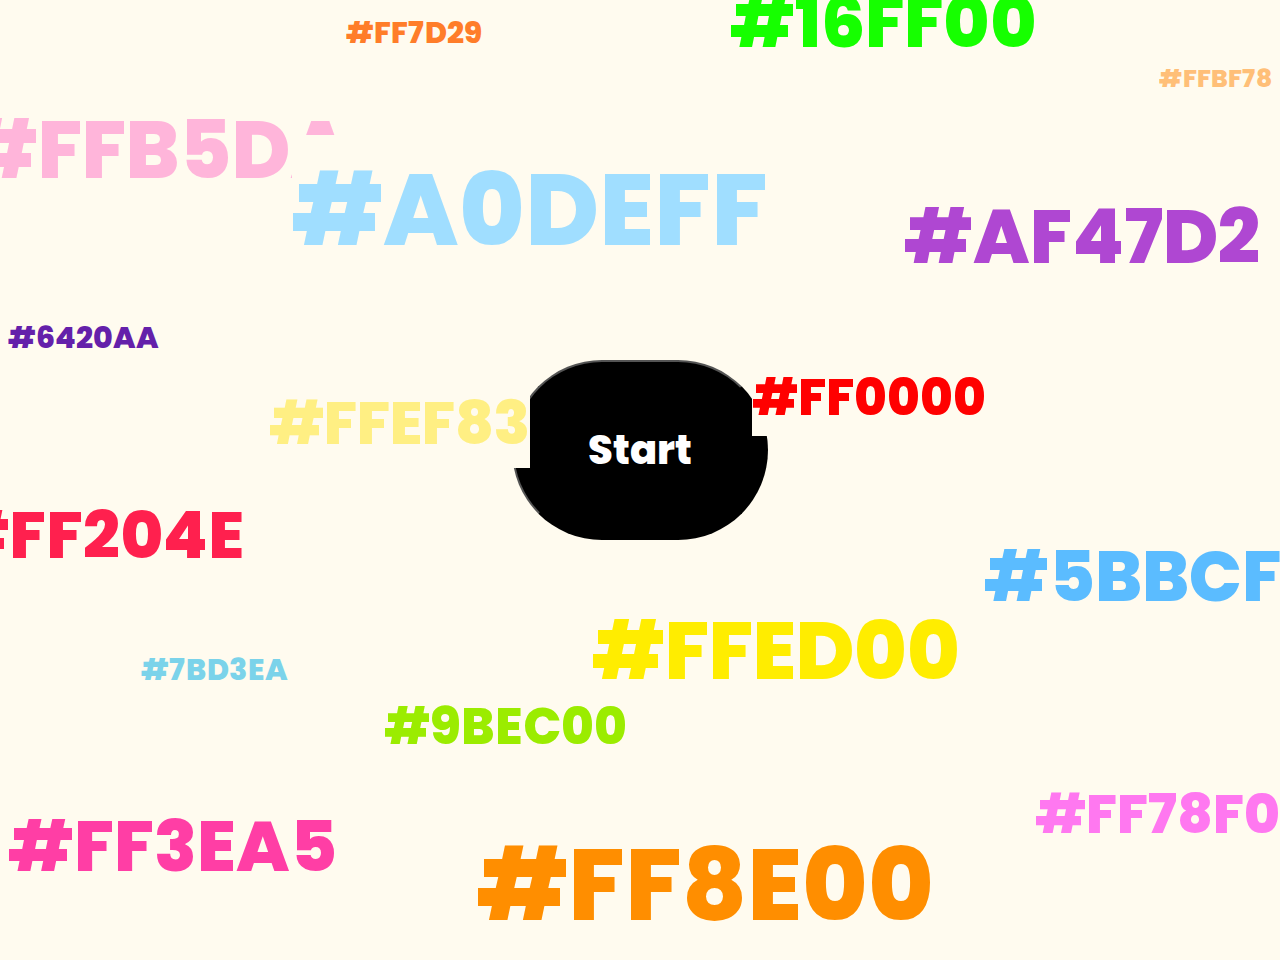
==== index.html @ 99029704 "animations added to the first page" ====
<!DOCTYPE html>
<html lang="en">
<head>
    <meta charset="UTF-8">
    <meta name="viewport" content="width=device-width, initial-scale=1.0">
    <title>Document</title>
    <link rel="stylesheet" href="style.css">
    <link rel="preconnect" href="https://fonts.googleapis.com">
    <link rel="preconnect" href="https://fonts.gstatic.com" crossorigin>
    <link href="https://fonts.googleapis.com/css2?family=Poppins:ital,wght@0,100;0,200;0,300;0,400;0,500;0,600;0,700;0,800;0,900;1,100;1,200;1,300;1,400;1,500;1,600;1,700;1,800;1,900&display=swap" rel="stylesheet"> 
    <link rel="stylesheet"href="https://cdnjs.cloudflare.com/ajax/libs/animate.css/4.1.1/animate.min.css"/>
</head>

<body>
    
    <button class="button" ><a href="index2.html">Start</a></button>

    <p class="animate__animated animate__bounceIn" style="color: #16FF00; margin: 0; position: absolute; left: 57%; top: -30px; bottom: 88%; font-size:70px;" >#16FF00</p>
    <p class="animate__animated animate__bounceIn" style="color: #FF7D29; margin: 0; position: absolute; left: 27%; top: 10px; font-size: 30px;">#FF7D29</p>
    <p class="animate__animated animate__bounceIn" style="color: #FFB5DA; margin: 0; position: absolute; top: 10%; font-size: 80px; left: -35px;">#FFB5DA</p>
    <p class="animate__animated animate__bounceIn" style="color: #FFBF78; margin: 0; position: absolute; top: 60px; right: 8px; font-size: 25px;">#FFBF78</p>
    <p class="animate__animated animate__bounceIn" style="color: #A0DEFF; margin: 0; position: absolute; top: 15%; right: 40%; font-size: 100px;">#A0DEFF</p>
    <p class="animate__animated animate__bounceIn" style="color: #AF47D2; margin: 0; position: absolute; top: 20%; right: 20px; font-size: 75px;">#AF47D2</p>
    <p class="animate__animated animate__bounceIn" style="color: #6420AA; margin: 0; position: absolute; top: 35%; font-size: 30px;">#6420AA</p>
    <p class="animate__animated animate__bounceIn" style="color: #FF0000; margin: 0; position: absolute; top: 40%; right: 23%; font-size: 50px;" >#FF0000</p>
    <p class="animate__animated animate__bounceIn" style="color: #FFEF83; margin: 0; position: absolute; top: 42%; left: 21%; font-size: 60px; ">#FFEF83</p>
    <p class="animate__animated animate__bounceIn" style="color: #FF204E; margin: 0; position: absolute; bottom: 35%; left: -50px; font-size: 65px;">#FF204E</p>
    <p class="animate__animated animate__bounceIn" style="color: #5BBCFF; margin: 0; position: absolute; bottom: 30%; right: -40px; font-size: 70px;">#5BBCFF</p>
    <p class="animate__animated animate__bounceIn" style="color: #FFED00; margin: 0; position: absolute; bottom: 21%; right: 25%; font-size: 80px;">#FFED00</p>
    <p class="animate__animated animate__bounceIn" style="color: #9BEC00; margin: 0; position: absolute; bottom: 15%; left: 30%; font-size: 50px;">#9BEC00</p>
    <p class="animate__animated animate__bounceIn" style="color: #7BD3EA; margin: 0; position: absolute; bottom: 23%; left: 11%; font-size: 30px;">#7BD3EA</p>
    <p class="animate__animated animate__bounceIn" style="color: #FF3EA5; margin: 0; position: absolute; bottom: 0%; font-size: 71px;">#FF3EA5</p>
    <p class="animate__animated animate__bounceIn" style="color: #FF8E00; margin: 0; position: absolute; bottom: -60px; right: 27%; font-size: 100px;">#FF8E00</p>
    <p class="animate__animated animate__bounceIn" style="color: #FF78F0; margin: 0; position: absolute; bottom: 5%; right: 0; font-size: 55px;">#FF78F0</p>
 



    


</body>
</html>
---- style.css ----
*{
    background-color: #FFFBEF;
    font-family: "Poppins", sans-serif;
    font-weight: 800;
    overflow: hidden;
}

.button{
    position: absolute;
    top: 50%;
    left: 50%;
    width: 20%;
    height: 20%;
    transform: translate(-50%, -50%) ;
    background-color: black;
    border-radius: 100px;
    cursor: pointer;
}

a{
    text-decoration: none;
    font-size: 40px;
    color: white;
    background: none;

}

.animate__animated.animate__bounceIn {
    --animate-duration: 2s;
  }
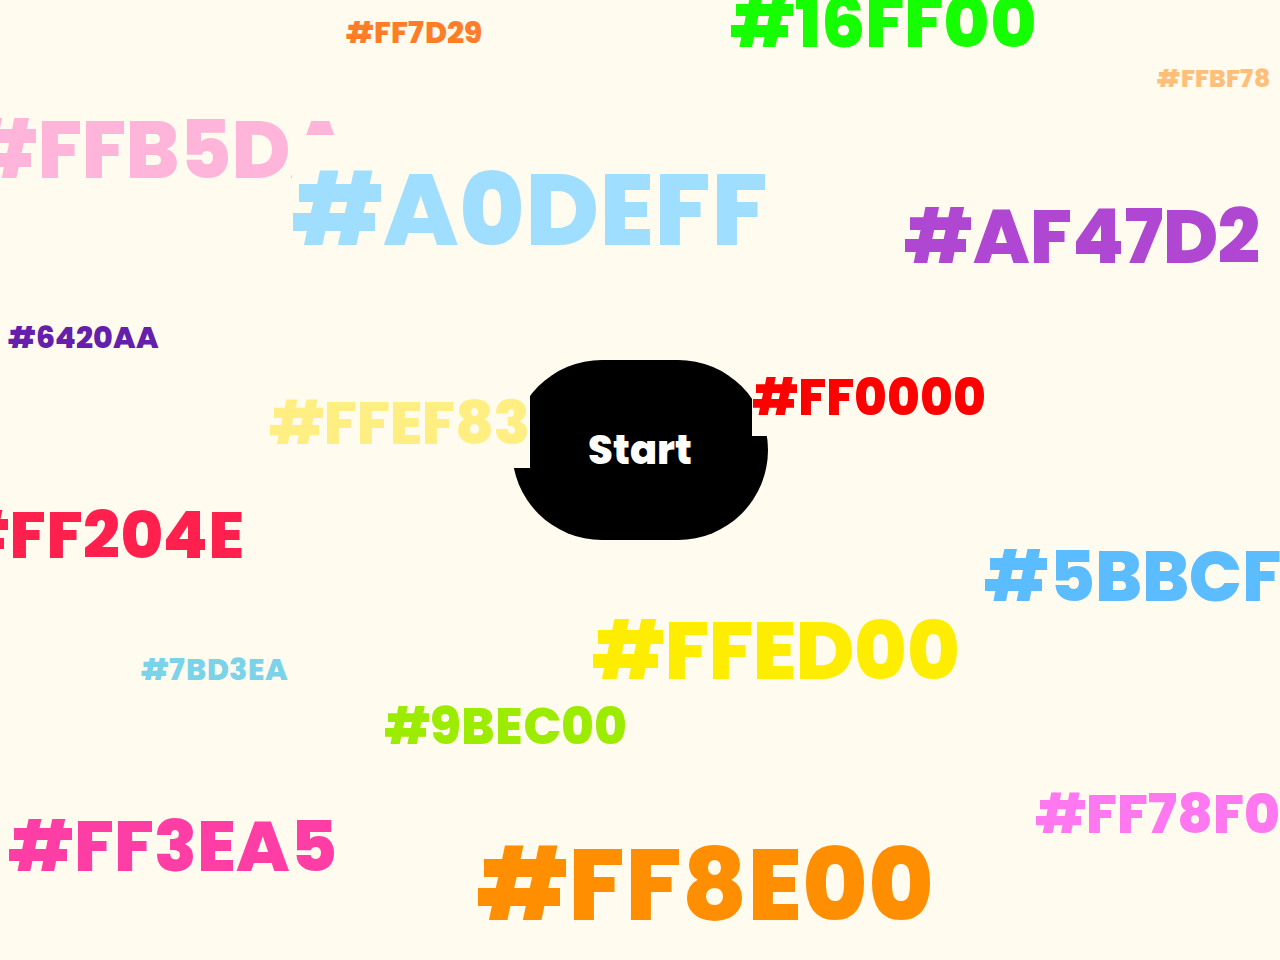
==== commit 09c4d3ac: "first page done, squares were put up in the second page" ====
--- a/index.html
+++ b/index.html
@@ -18,7 +18,7 @@
     <p class="animate__animated animate__bounceIn" style="color: #16FF00; margin: 0; position: absolute; left: 57%; top: -30px; bottom: 88%; font-size:70px;" >#16FF00</p>
     <p class="animate__animated animate__bounceIn" style="color: #FF7D29; margin: 0; position: absolute; left: 27%; top: 10px; font-size: 30px;">#FF7D29</p>
     <p class="animate__animated animate__bounceIn" style="color: #FFB5DA; margin: 0; position: absolute; top: 10%; font-size: 80px; left: -35px;">#FFB5DA</p>
-    <p class="animate__animated animate__bounceIn" style="color: #FFBF78; margin: 0; position: absolute; top: 60px; right: 8px; font-size: 25px;">#FFBF78</p>
+    <p class="animate__animated animate__bounceIn" style="color: #FFBF78; margin: 0; position: absolute; top: 60px; right: 10px; font-size: 25px;">#FFBF78</p>
     <p class="animate__animated animate__bounceIn" style="color: #A0DEFF; margin: 0; position: absolute; top: 15%; right: 40%; font-size: 100px;">#A0DEFF</p>
     <p class="animate__animated animate__bounceIn" style="color: #AF47D2; margin: 0; position: absolute; top: 20%; right: 20px; font-size: 75px;">#AF47D2</p>
     <p class="animate__animated animate__bounceIn" style="color: #6420AA; margin: 0; position: absolute; top: 35%; font-size: 30px;">#6420AA</p>
--- a/style.css
+++ b/style.css
@@ -15,6 +15,8 @@
     background-color: black;
     border-radius: 100px;
     cursor: pointer;
+    padding: 0;
+    border: 0;
 }
 
 a{
@@ -27,4 +29,6 @@
 
 .animate__animated.animate__bounceIn {
     --animate-duration: 2s;
-  }+  }
+
+  